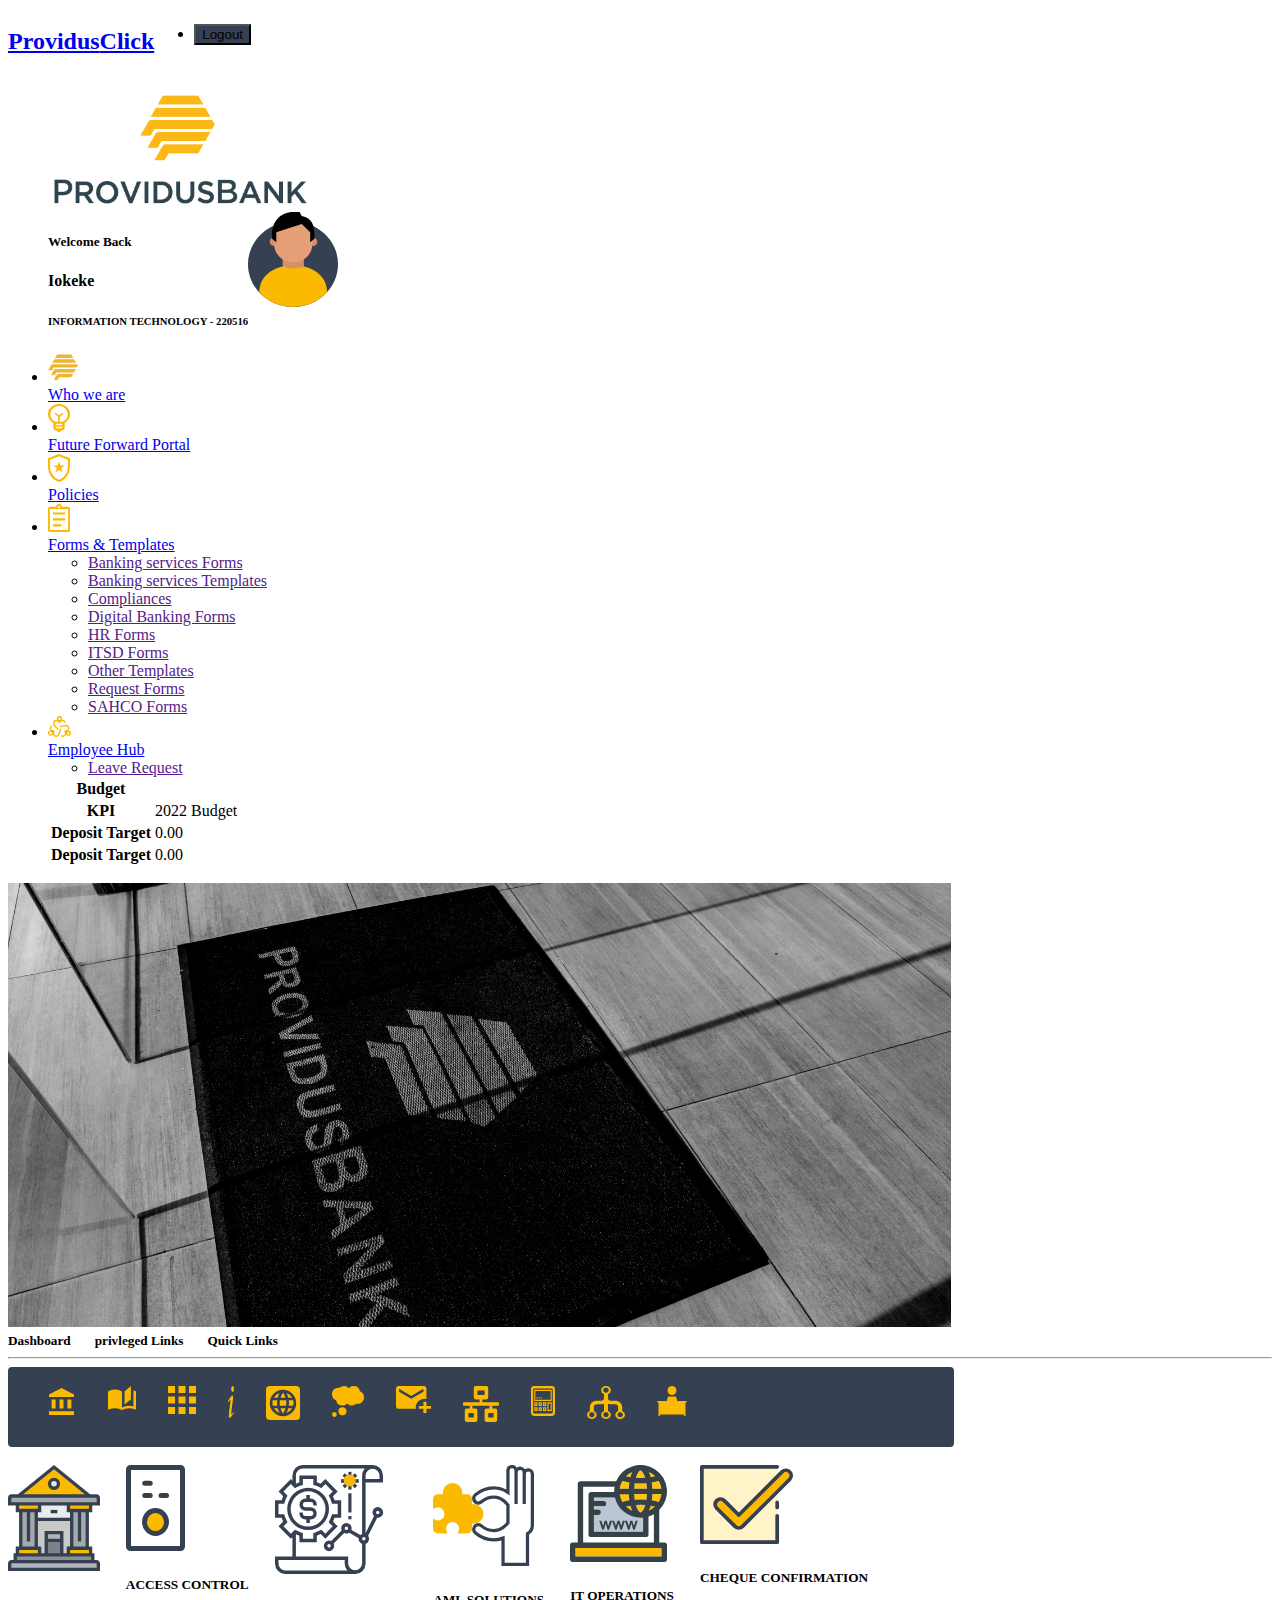
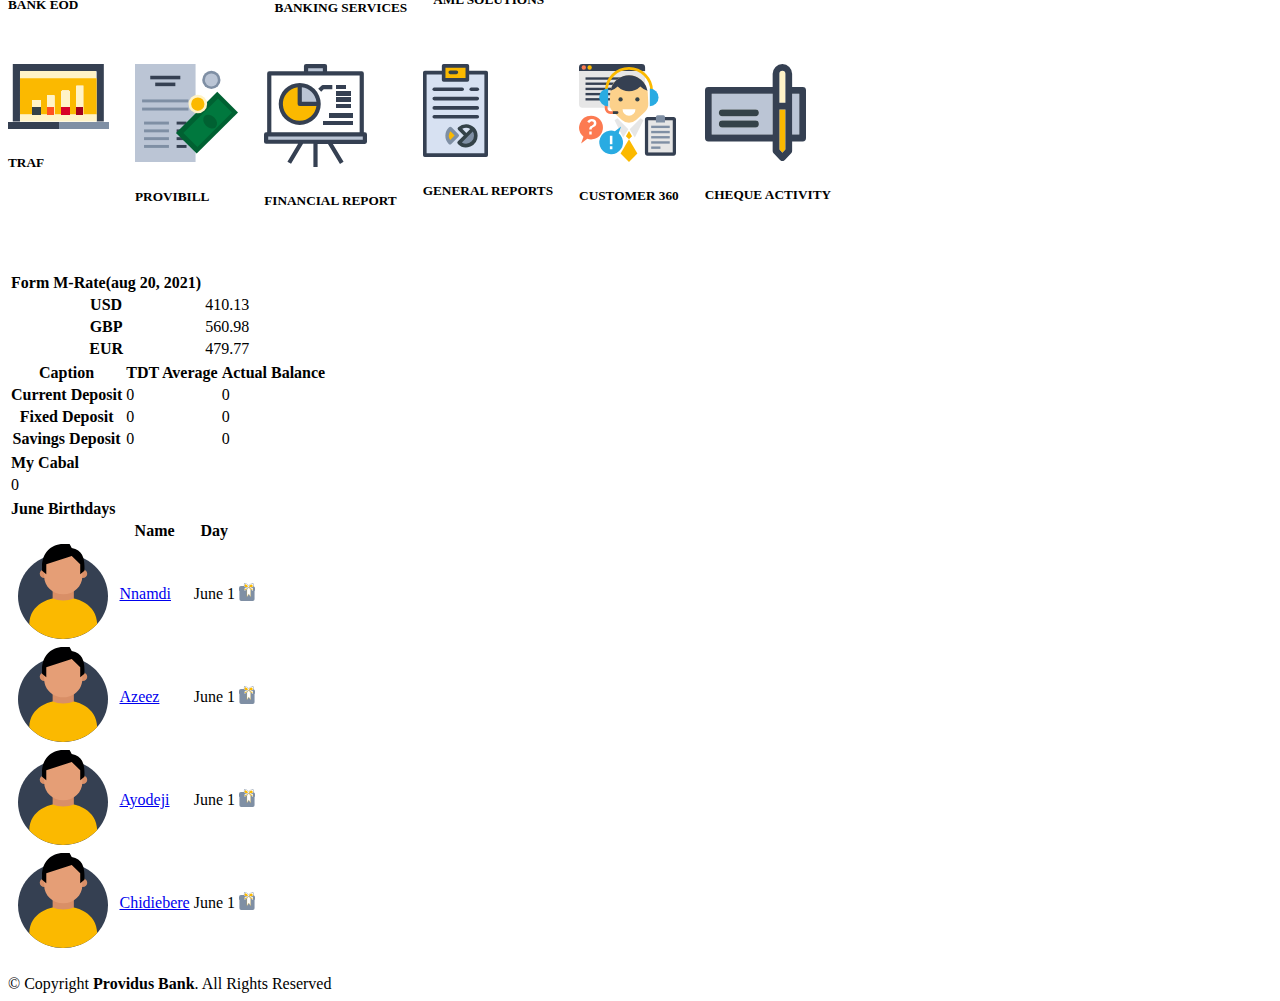
==== index.html @ ac7bd578 "Add files via upload" ====
<!DOCTYPE html>
<html lang="en">

<head>
  <meta charset="utf-8">
  <meta name="viewport" content="width=device-width, initial-scale=1.0" >

  <title>ProvidusClick Dashboard</title>
  <meta content="" name="description">
  <meta content="" name="keywords">

  <!-- Favicons -->
  <link href="svg/providusbank-squarelogo-1649393124401.png" rel="icon">
  <link href="svg/providusbank-squarelogo-1649393124401.png" rel="apple-touch-icon">

  <!-- Google Fonts -->
  <link href="https://fonts.gstatic.com" rel="preconnect">
  <link href="https://fonts.googleapis.com/css?family=Open+Sans:300,300i,400,400i,600,600i,700,700i|Nunito:300,300i,400,400i,600,600i,700,700i|Poppins:300,300i,400,400i,500,500i,600,600i,700,700i" rel="stylesheet">

  <!-- Vendor CSS Files -->
  <link href="assets/vendor/bootstrap/css/bootstrap.min.css" rel="stylesheet">
  <link href="assets/vendor/bootstrap-icons/bootstrap-icons.css" rel="stylesheet">
  <link href="assets/vendor/boxicons/css/boxicons.min.css" rel="stylesheet">
  <link href="assets/vendor/quill/quill.snow.css" rel="stylesheet">
  <link href="assets/vendor/quill/quill.bubble.css" rel="stylesheet">
  <link href="assets/vendor/remixicon/remixicon.css" rel="stylesheet">
  <link href="assets/vendor/simple-datatables/style.css" rel="stylesheet">

  <!-- Template Main CSS File -->
  <link href="assets/css/style.css" rel="stylesheet">

</head>

<body>

  <!-- ======= Header ======= -->
  <header id="header" class="header fixed-top d-flex align-items-center">

    <nav class="header-nav ms-auto fixed-top d-flex align-items-center justify-content-between" style="display: flex;">
      <a href="index.html" class="logo d-flex align-items-center">
        <!-- <img src="svg/providusbank-squarelogo-1649393124401.png" alt=""> -->
        <h2 class="d-none d-lg-block providus-title">Providus<span>Click</span></h2>
      </a>
      <!-- <i class="bi bi-list toggle-sidebar-btn"></i> -->
      <ul class="d-flex align-items-center">

        <li class="nav-item">

          <button type="button" class="btn btn-secondary" style="background: #354052; display: flex;">Logout</button>
        </li><!-- End Profile Nav -->

      </ul> 
    </nav><!-- End Logo -->

  </header><!-- End Header -->

  <!-- ======= Sidebar ======= -->
  <aside id="sidebar" class="sidebar">

    <ul class="sidebar-nav" id="sidebar-nav">
      <div href="index.html" class="logo" style="position: relative; z-index: 31;">
        <img src="components/bank_logo_terms.png" style="position: relative; height: 100%; width: inherit;" id="main-logo"></div>
      

      <section style="display: flex;">
        <div><h5>Welcome Back</h5>
        <h4>Iokeke</h4>
      <h6>INFORMATION TECHNOLOGY - 220516</h6></div>
        <div class="user"><img class="us" src="./components/user.svg" alt=""></div>
      </section>

      <li class="nav-item">
        <a class="nav-link " href="index.html" style="gap: 20px;">
          <div class=" icon-contain" id="active-icon"><img class="prov" src="./sideBarSvg/about.svg"/></div>
          <span>Who we are</span>
        </a>
      </li><!-- End of Who we are -->

      <li class="nav-item">
        <a class="nav-link collapsed" data-bs-target="#components-nav" data-bs-toggle="collapse" href="#" style="gap: 20px;">
            <div class="icon-contain" id="active-icon"><img class="future" src="./sideBarSvg/emoji_objects_FILL0_wght400_GRAD0_opsz48.svg"/></div>
            <span>Future Forward Portal</span>
            
          </a>
      </li><!-- End of FFP -->

      <li class="nav-item">
        <a class="nav-link collapsed" data-bs-target="#forms-nav" data-bs-toggle="collapse" href="#" style="gap: 20px;">
          <div class="icon-contain" id="active-icon"><img class="policies" src="./sideBarSvg/local_police_FILL0_wght400_GRAD0_opsz48.svg"/></div>
          <span>Policies</span>
          
        </a>
      </li><!-- End of Policies -->

      <li class="nav-item">
        <a style="gap: 20px;" class="nav-link collapsed" data-bs-target="#tables-nav" data-bs-toggle="collapse" href="#">
          <div class="icon-contain" id="active-icon"><img class="form" src="./sideBarSvg/assignment_FILL0_wght400_GRAD0_opsz48.svg"/></div>
          <span>Forms & Templates</span><i class="bi bi-chevron-down ms-auto"></i>
        </a>
        <ul id="tables-nav" class="nav-content collapse " data-bs-parent="#sidebar-nav">
          <li>
            <a href="">
              <i class="bi bi-circle"></i><span>Banking services Forms
                </span>
            </a>
          </li>
          <li>
            <a href="">
              <i class="bi bi-circle"></i><span>Banking services Templates
                </span>
            </a>
          </li>
          <li>
            <a href="">
              <i class="bi bi-circle"></i><span>Compliances
                </span>
            </a>
          </li>
          <li>
            <a href="">
              <i class="bi bi-circle"></i><span>Digital Banking Forms
                </span>
            </a>
          </li>
          <li>
            <a href="">
              <i class="bi bi-circle"></i><span>HR Forms
                </span>
            </a>
          </li>
          <li>
            <a href="">
              <i class="bi bi-circle"></i><span>ITSD Forms
                </span>
            </a>
          </li>
          <li>
            <a href="">
              <i class="bi bi-circle"></i><span>Other Templates
                </span>
            </a>
          </li>
          <li>
            <a href="">
              <i class="bi bi-circle"></i><span>Request Forms
                </span>
            </a>
          </li>
          <li>
            <a href="">
              <i class="bi bi-circle"></i><span>SAHCO Forms</span>
            </a>
          </li>
        </ul>
      </li><!-- End of Forms & Templates -->

      <li class="nav-item">
        <a class="nav-link collapsed" data-bs-target="#charts-nav" data-bs-toggle="collapse" href="#" style="gap: 20px;">
          <div class="icon-contain" id="active-icon"><img class="about" src="./sideBarSvg/diversity_2_FILL0_wght400_GRAD0_opsz48.svg"/></div>
          <span>Employee Hub</span><i class="bi bi-chevron-down ms-auto"></i>
        </a>
        <ul id="charts-nav" class="nav-content collapse " data-bs-parent="#sidebar-nav">
          <li>
            <a href="">
              <i class="bi bi-circle"></i><span>Leave Request</span>
            </a>
          </li>
        </ul>
      </li><!-- End of Employee HUB -->

      <table class="table table-borderless">
        <thead>
          <tr>
            <th >Budget</th>
            <th></th>
          </tr>
        </thead>
        <tbody>
          <tr>
            <th scope="row">KPI</th>
            <td>2022 Budget</td>
          </tr>
          <tr>
            <th scope="row">Deposit Target</th>
            <td>0.00</td>
          </tr>
          <tr>
            <th scope="row">Deposit Target</th>
            <td>0.00</td>
          </tr>
        </tbody>
      </table>
      <!-- End Budget Table -->
    </ul>
  </aside>
  <!-- End Sidebar-->

  <main id="main" class="main">

    <div class="pagetitle">
    </div><!-- End Page Title -->

    <section class="section dashboard"><div class="slideshow-container" style="width: inherit; height: inherit;">
      <img src="components/slide2.png" style="width: inherit; height: inherit;">
    </div>
    
    <!-- The dots/circles -->
    <div style="text-align:center">
      <span class="dot" onclick="currentSlide(1)"></span>
      <span class="dot" onclick="currentSlide(2)"></span>
      <span class="dot" onclick="currentSlide(3)"></span>
    </div>
    <div ><h5 style="display: inline; padding-right: 20px">Dashboard</h5>
      <h5 style="display: inline; padding-right: 20px">privleged Links</h5>
      <h5 style="display: inline; padding-right: 20px">Quick Links</h5>
      <hr/>
      <div style="font-size:24px; background: #354052; height: 80px; width: 946px; display: flex; border-radius: 4px; align-items: center;">
        <div style="display: flex; gap: 32px; margin-left: 38px;;">
        <div class="icon-contain" id="active-icons" data-hover="RyPam (Banks)"><img class="about" src="./quickLinksSvg/MDI - bank.svg" /></div>
        <div class="icon-contain" id="active-icons" data-hover="Providus BlueBook"><img class="book" src="./quickLinksSvg/Path - book-open-page-variant.svg" /></div>
        <div class="icon-contain" id="active-icons" data-hover="Providus InfoHub"><img class="hub" src="./quickLinksSvg/Icon ionic-md-apps.svg" title="Providus InfoHub" /></div>
        <div class="icon-contain" id="active-icons" data-hover="Internet Banking"><img class="information" src="./quickLinksSvg/Path - information-variant.svg" /></div>
        <div class="icon-contain" id="active-icons" data-hover="LeadInsight"><img class="web" src="./quickLinksSvg/Path - web-box.svg" /></div>
        <div class="icon-contain" id="active-icons" data-hover="RyPam (Banks)"><img class="cloud" src="./quickLinksSvg/Path - thought-bubble.svg" /></div>
        <div class="icon-contain" id="active-icons" data-hover="New Mail"><img class="mail" src="./quickLinksSvg/Path - email-plus.svg" /></div>
        <div class="icon-contain" id="active-icons" data-hover="WorkFlow Automation"><img class="pos" src="./quickLinksSvg/Icon awesome-network-wired.svg" /></div>
        <div class="icon-contain" id="active-icons" data-hover="POS Requisition"><img class="cal" src="./quickLinksSvg/Icon metro-calculator2.svg" /></div>
        <div class="icon-contain" id="active-icons" data-hover="ProvRecon"><img class="flow" src="./quickLinksSvg/Icon metro-flow-tree.svg" /></div>
        <div class="icon-contain" id="active-icons" data-hover="Providus Freshdesk" ><img class="desk" src="./quickLinksSvg/worker-desk-svgrepo-com.svg" /></div> </div></div>
    </div> <br>
    <section style="display: flex; gap: 26px; margin-bottom: 26px;">
      <div class="icon-container" id="active-icon"><img class="bank" src="./svg/bank-svgrepo-com.svg" /><h5>BANK EOD</h5></div>
      <div class="icon-container" id="active-icon"><img class="control" src="./svg/control-svgrepo-com.svg" /><h5 >ACCESS CONTROL</h5></div>
      <div class="icon-container" id="active-icon"><img class="services" src="./svg/Group 179.svg" /><h5 >BANKING SERVICES</h5></div>
      <div class="icon-container" id="active-icon"><img class="solution" src="./svg/solution-svgrepo-com.svg" /><h5>AML SOLUTIONS</h5></div>
      <div class="icon-container" id="active-icon"><img class="www" src="./svg/laptop-electronics-svgrepo-com.svg" /><h5>IT OPERATIONS</h5></div>
      <div class="icon-container" id="active-icon"><img class="cheq" src="./svg/check-svgrepo-com.svg" /><h5 >CHEQUE CONFIRMATION</h5></div>
    </section>
    <section style="display: flex; gap: 26px; margin-bottom: 40px;">
      <div class="icon-container" id="active-icon"><img class="traf" src="./svg/XMLID_449_.svg" /><h5>TRAF</h5></div>
      <div class="icon-container" id="active-icon"><img class="bill" src="./svg/bill-svgrepo-com.svg" /><h5>PROVIBILL</h5></div>
      <div class="icon-container" id="active-icon"><img class="report2" src="./svg/report-svgrepo-com-2.svg" /><h5 >FINANCIAL REPORT</h5></div>
      <div class="icon-container" id="active-icon"><img class="report" src="./svg/report-svgrepo-com.svg" /><h5 >GENERAL REPORTS</h5></div>
      <div class="icon-container" id="active-icon"><img class="customer" src="./svg/customer-service-svgrepo-com.svg" /><h5>CUSTOMER 360</h5></div>
      <div class="icon-container" id="active-icon"><img class="cheque" src="./svg/check-svgrepo-com-2.svg" /><h5 >CHEQUE ACTIVITY</h5></div>
    </section>
    <div class="container">    
    <div><section class="section dashboard">
          <div class="row">
            <div class="col-4" style="width: fit-content;">
              <div class="overflow-auto">
                <div class="card-body pb-0">
                  <table class="table table-borderless">
                    <thead>
                      <tr>
                        <th >Form M-Rate<span class="gold">(aug 20, 2021)</span></th>
                        <th ></th>
                      </tr>
                    </thead>
                    <tbody>
                      <tr>
                        <th scope="row">USD</th>
                        <td>410.13</td>
                      </tr>
                      <tr>
                        <th scope="row">GBP</th>
                        <td>560.98</td>
                      </tr>
                      <tr>
                        <th scope="row">EUR</th>
                        <td>479.77</td>
                      </tr>
                    </tbody>
                  </table>
                </div>
    
              </div>
            </div>
    
            <div class="col-6">
              <div class=" overflow-auto">
                <div class=" pb-0">
                  <table class="table table-borderless">
                    <thead>
                      <tr>
                        <th >Caption</th>
                        <th>TDT Average</th>
                        <th>Actual Balance</th>
                      </tr>
                    </thead>
                    <tbody>
                      <tr>
                        <th scope="row">Current Deposit</th>
                        <td>0</td>
                        <td>0</td>
                      </tr>
                      <tr>
                        <th scope="row">Fixed Deposit</th>
                        <td>0</td>
                        <td>0</td>
                      </tr>
                      <tr>
                        <th scope="row">Savings Deposit</th>
                        <td>0</td>
                        <td>0</td>
                      </tr>
                    </tbody>
                  </table>
                </div>
              </div>
            </div>
    
            <div class="col-2">
              <div class=" overflow-auto">
                <div class="card-body pb-0">
                  <table class="table table-borderless">
                    <thead>
                      <tr>
                        <th >My Cabal</th>
                        <th></th>
                      </tr>
                    </thead>
                    <tbody>
                      <tr>
                        <td>0</td>
                      </tr>
                    </tbody>
                  </table>
                </div>
              </div>
            </div>
    
                <!-- Birth day -->
                
                  <div class="NoPadding">
                  <div class="overflow-auto">
                    <div style="padding:0px 0px 20px 0px">
                      <table class="table table-borderless">
                        <thead>
                          <tr>
                            <th scope="col">June Birthdays</th>
                            <th scope="col"></th>
                            <th></th>
                            <th></th>
                          </tr>
                          <tr class="bg-gray">
                            <th></th>
                            <th scope="col">Name</th>
                            <th scope="col">Day</th>
                            <th></th>
                          </tr>
                        </thead>
                        <tbody class="bg-white">
                          <tr>
                            <th scope="row"><a href="#"><img class="person" src="components/user.svg" alt=""></a></th>
                            <td><a href="#" class="text-primary fw-bold">Nnamdi</a></td>
                            <td>June 1</td>
                            <td><a href="#"><div class="gift-contain" id="active-icon"><img class="gift" src="./sideBarSvg/gift.svg" />
                            </div></a></td>
                          </tr>
                          <tr>
                            <th scope="row"><a href="#"><img class="person" src="components/user.svg" alt=""></a></th>
                            <td><a href="#" class="text-primary fw-bold">Azeez</a></td>
                            <td>June 1</td>
                            <td><a href="#"><div class="gift-contain" id="active-icon"><img class="gift" src="./sideBarSvg/gift.svg" />
                            </div></a></td>
                          </tr>
                          <tr>
                            <th scope="row"><a href="#"><img class="person" src="components/user.svg" alt=""></a></th>
                            <td><a href="#" class="text-primary fw-bold">Ayodeji</a></td>
                            <td>June 1</td>
                            <td><a href="#"><div class="gift-contain" id="active-icon"><img class="gift" src="./sideBarSvg/gift.svg" />
                            </div></a></td>
                          </tr>
                          <tr>
                            <th scope="row"><a href="#"><img class="person" src="components/user.svg" alt=""></a></th>
                            <td><a href="#" class="text-primary fw-bold">Chidiebere</a></td>
                            <td>June 1</td>
                            <td><a href="#"><div class="gift-contain" id="active-icon"><img class="gift" src="./sideBarSvg/gift.svg" />
                            </div></a></td>
                          </tr>
                        </tbody>
                      </table>
                    </div>
                  </div>
                </div><!-- Birth day -->
              </div>
              </div>
            </div><!-- End Left side columns -->
            <!-- Right side columns -->
            <div class="col-lg-4">
          </div>
        </section>
      </div>
    </section>

  </main><!-- End #main -->

  <!-- ======= Footer ======= -->
  <footer id="footer" class="footer">
    <div class="copyright">
      &copy; Copyright <strong><span>Providus Bank</span></strong>. All Rights Reserved
    </div>
  </footer><!-- End Footer -->

  <a href="#" class="back-to-top d-flex align-items-center justify-content-center"><i class="bi bi-arrow-up-short"></i></a>

  <!-- Vendor JS Files -->
  <script src="assets/vendor/apexcharts/apexcharts.min.js"></script>
  <script src="assets/vendor/bootstrap/js/bootstrap.bundle.min.js"></script>
  <script src="assets/vendor/chart.js/chart.min.js"></script>
  <script src="assets/vendor/echarts/echarts.min.js"></script>
  <script src="assets/vendor/quill/quill.min.js"></script>
  <script src="assets/vendor/simple-datatables/simple-datatables.js"></script>
  <script src="assets/vendor/tinymce/tinymce.min.js"></script>
  <script src="assets/vendor/php-email-form/validate.js"></script>

  <!-- Template Main JS File -->
  <script src="assets/js/main.js"></script>

</body>

</html>
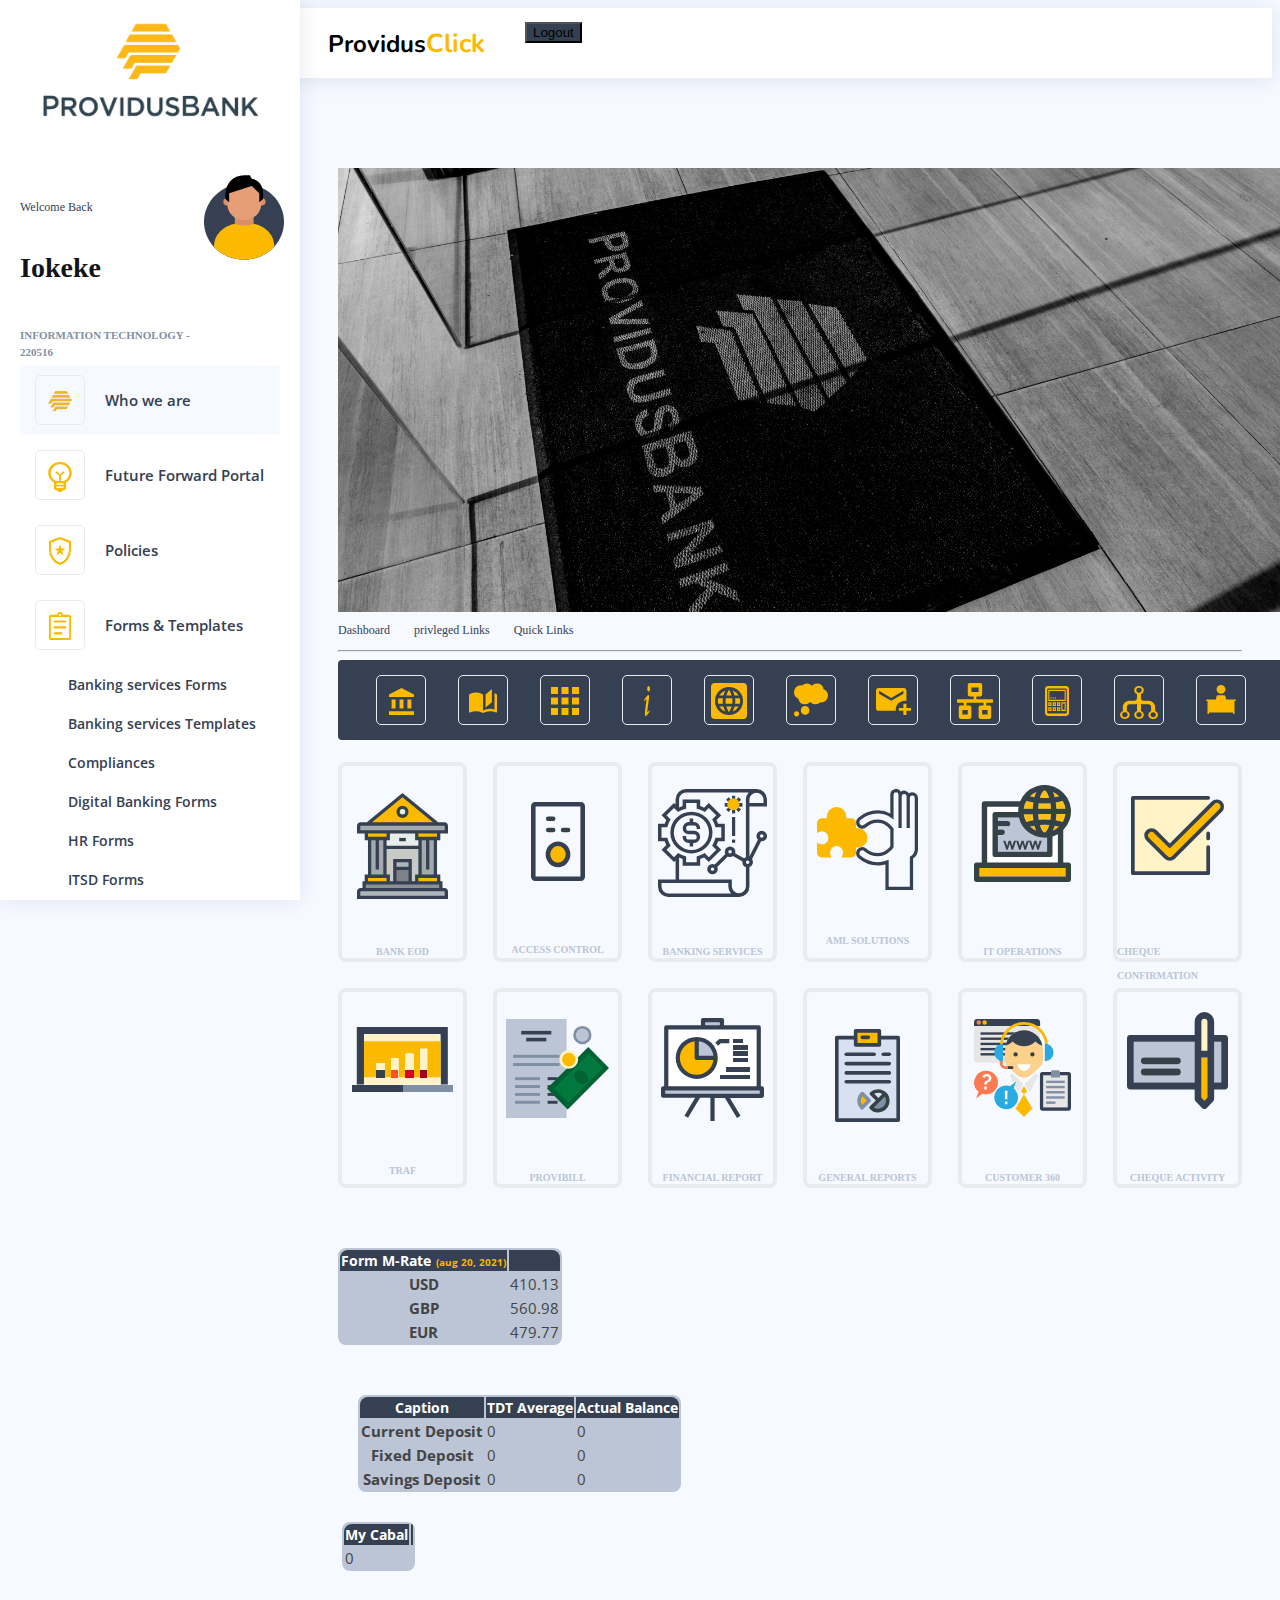
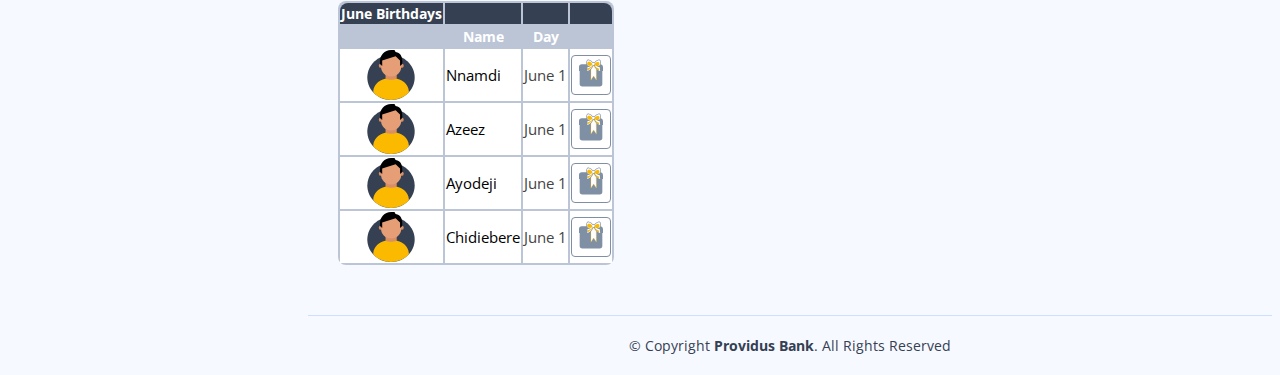
==== commit 565d42cc: "try" ====
--- a/index.html
+++ b/index.html
@@ -334,7 +334,7 @@
                 
                   <div class="NoPadding">
                   <div class="overflow-auto">
-                    <div style="padding:0px 0px 20px 0px">
+                    <div style="padding:0px 13vw 20px 0px">
                       <table class="table table-borderless">
                         <thead>
                           <tr>
--- a/assets/css/style.css
+++ b/assets/css/style.css
@@ -0,0 +1,1591 @@
+/**
+* Template Name: NiceAdmin - v2.2.2
+* Template URL: https://bootstrapmade.com/nice-admin-bootstrap-admin-html-template/
+* Author: BootstrapMade.com
+* License: https://bootstrapmade.com/license/
+*/
+
+/*--------------------------------------------------------------
+# General
+--------------------------------------------------------------*/
+
+* {
+  /* outline: 2px solid red !important;  */
+  box-sizing: border-box;
+}
+@media screen and (width: 1024px) {
+  .col-6 {
+    width: 56px;
+    padding: 20px 20px 10px 20px;
+    border: 2px solid red;
+  }
+}
+:root {
+  scroll-behavior: smooth;
+}
+
+body {
+  font-family: "Open Sans", sans-serif;
+  background: #f6f9ff;
+  color: #444444;
+  max-width: 100vw;
+  /* overflow: hidden; */
+  height: 208px;
+}
+
+a {
+  color: #000000;
+  text-decoration: none;
+}
+
+a:hover {
+  color: #000000;
+  text-decoration: none;
+}
+
+h1,
+h2,
+h3,
+h4,
+h5,
+h6 {
+  font-family: "Nunito", sans-serif;
+}
+
+/*--------------------------------------------------------------
+# Main
+--------------------------------------------------------------*/
+#main {
+  margin-top: 60px;
+  padding: 20px 30px;
+  transition: all 0.3s;
+}
+@media (max-width: 1199px) {
+  #main {
+    padding: 5px;
+  }
+}
+
+/*--------------------------------------------------------------
+# Page Title
+--------------------------------------------------------------*/
+.pagetitle {
+  margin-bottom: 10px;
+}
+.pagetitle h1 {
+  font-size: 24px;
+  margin-bottom: 0;
+  font-weight: 600;
+  color: #354052;
+}
+
+/*--------------------------------------------------------------
+# Back to top button
+--------------------------------------------------------------*/
+.back-to-top {
+  position: fixed;
+  visibility: hidden;
+  opacity: 0;
+  right: 15px;
+  bottom: 15px;
+  z-index: 99999;
+  background: #000000;
+  width: 40px;
+  height: 40px;
+  border-radius: 4px;
+  transition: all 0.4s;
+}
+.back-to-top i {
+  font-size: 24px;
+  color: #fff;
+  line-height: 0;
+}
+.back-to-top:hover {
+  background: #000000;
+  color: #fff;
+}
+.back-to-top.active {
+  visibility: visible;
+  opacity: 1;
+}
+
+/*--------------------------------------------------------------
+# Override some default Bootstrap stylings
+--------------------------------------------------------------*/
+/* Dropdown menus */
+.dropdown-menu {
+  border-radius: 4px;
+  padding: 10px 0;
+  -webkit-animation-name: dropdown-animate;
+  animation-name: dropdown-animate;
+  -webkit-animation-duration: 0.2s;
+  animation-duration: 0.2s;
+  -webkit-animation-fill-mode: both;
+  animation-fill-mode: both;
+  border: 0;
+  box-shadow: 0 5px 30px 0 rgba(82, 63, 105, 0.2);
+}
+.dropdown-menu .dropdown-header,
+.dropdown-menu .dropdown-footer {
+  text-align: center;
+  font-size: 15px;
+  padding: 10px 25px;
+}
+.dropdown-menu .dropdown-footer a {
+  color: #444444;
+  text-decoration: underline;
+}
+.dropdown-menu .dropdown-footer a:hover {
+  text-decoration: none;
+}
+.dropdown-menu .dropdown-divider {
+  color: #a5c5fe;
+  margin: 0;
+}
+.dropdown-menu .dropdown-item {
+  font-size: 14px;
+  padding: 10px 15px;
+  transition: 0.3s;
+}
+.dropdown-menu .dropdown-item i {
+  margin-right: 10px;
+  font-size: 18px;
+  line-height: 0;
+}
+.dropdown-menu .dropdown-item:hover {
+  background-color: #f6f9ff;
+}
+
+@media (min-width: 768px) {
+  .dropdown-menu-arrow::before {
+    content: "";
+    width: 13px;
+    height: 13px;
+    background: #fff;
+    position: absolute;
+    top: -7px;
+    right: 20px;
+    transform: rotate(45deg);
+    border-top: 1px solid #eaedf1;
+    border-left: 1px solid #eaedf1;
+  }
+}
+@-webkit-keyframes dropdown-animate {
+  0% {
+    opacity: 0;
+  }
+  100% {
+    opacity: 1;
+  }
+  0% {
+    opacity: 0;
+  }
+}
+@keyframes dropdown-animate {
+  0% {
+    opacity: 0;
+  }
+  100% {
+    opacity: 1;
+  }
+  0% {
+    opacity: 0;
+  }
+}
+/* Light Backgrounds */
+.bg-primary-light {
+  background-color: #cfe2ff;
+  border-color: #cfe2ff;
+}
+
+.bg-secondary-light {
+  background-color: #e2e3e5;
+  border-color: #e2e3e5;
+}
+
+.bg-success-light {
+  background-color: #d1e7dd;
+  border-color: #d1e7dd;
+}
+
+.bg-danger-light {
+  background-color: #f8d7da;
+  border-color: #f8d7da;
+}
+
+.bg-warning-light {
+  background-color: #fff3cd;
+  border-color: #fff3cd;
+}
+
+.bg-info-light {
+  background-color: #cff4fc;
+  border-color: #cff4fc;
+}
+
+.bg-dark-light {
+  background-color: #d3d3d4;
+  border-color: #d3d3d4;
+}
+
+/* Card */
+.card {
+  margin-bottom: 30px;
+  border: none;
+  border-radius: 5px;
+  box-shadow: 0px 0 30px rgba(1, 41, 112, 0.1);
+}
+
+.card-header,
+.card-footer {
+  border-color: #ebeef4;
+  background-color: #fff;
+  color: #798eb3;
+  padding: 15px;
+}
+
+.card-title {
+  padding: 20px 0 15px 0;
+  font-size: 18px;
+  font-weight: 500;
+  color: #354052;
+  font-family: "Poppins", sans-serif;
+}
+.card-title span {
+  color: #899bbd;
+  font-size: 14px;
+  font-weight: 400;
+}
+.card-body {
+  padding: 0 20px 20px 20px;
+}
+
+.card-img-overlay {
+  background-color: rgba(255, 255, 255, 0.6);
+}
+
+/* Alerts */
+.alert-heading {
+  font-weight: 500;
+  font-family: "Poppins", sans-serif;
+  font-size: 20px;
+}
+
+/* Close Button */
+.btn-close {
+  background-size: 25%;
+}
+.btn-close:focus {
+  outline: 0;
+  box-shadow: none;
+}
+
+/* Accordion */
+.accordion-item {
+  border: 1px solid #ebeef4;
+}
+
+.accordion-button:focus {
+  outline: 0;
+  box-shadow: none;
+}
+.accordion-button:not(.collapsed) {
+  color: #354052;
+  background-color: #f6f9ff;
+}
+
+.accordion-flush .accordion-button {
+  padding: 15px 0;
+  background: none;
+  border: 0;
+}
+.accordion-flush .accordion-button:not(.collapsed) {
+  box-shadow: none;
+  color: #354052;
+}
+.accordion-flush .accordion-body {
+  padding: 0 0 15px 0;
+  color: #3e4f6f;
+  font-size: 15px;
+}
+
+/* Breadcrumbs */
+.breadcrumb {
+  font-size: 14px;
+  font-family: "Nunito", sans-serif;
+  color: #899bbd;
+  font-weight: 600;
+}
+.breadcrumb a {
+  color: #899bbd;
+  transition: 0.3s;
+}
+.breadcrumb a:hover {
+  color: #51678f;
+}
+.breadcrumb .breadcrumb-item::before {
+  color: #899bbd;
+}
+.breadcrumb .active {
+  color: #51678f;
+  font-weight: 600;
+}
+
+/* Bordered Tabs */
+.nav-tabs-bordered {
+  border-bottom: 2px solid #ebeef4;
+}
+.nav-tabs-bordered .nav-link {
+  margin-bottom: -2px;
+  border: none;
+  color: #2c384e;
+}
+.nav-tabs-bordered .nav-link:hover,
+.nav-tabs-bordered .nav-link:focus {
+  color: #000000;
+}
+.nav-tabs-bordered .nav-link.active {
+  background-color: #fff;
+  color: #000000;
+  border-bottom: 2px solid #000000;
+}
+
+/*--------------------------------------------------------------
+# Header
+--------------------------------------------------------------*/
+.logo {
+  margin-bottom: 50px;
+  text-align: center;
+}
+@media (min-width: 1200px) {
+  .logo {
+    /* width: 280px; */
+  }
+}
+.logo img {
+  max-height: 100px;
+}
+.logo span {
+  font-size: 26px;
+  font-weight: 700;
+  color: #fbb900;
+  font-family: "Nunito", sans-serif;
+}
+
+.header {
+  transition: all 0.5s;
+  z-index: 997;
+  height: 70px;
+  box-shadow: 0px 2px 20px rgba(1, 41, 112, 0.1);
+  background-color: #fff;
+  padding-left: 300px;
+  left: 300px;
+  /* border: 10px solid red; */
+  display: flex;
+  align-items: center;
+
+  /* Toggle Sidebar Button */
+  /* Search Bar */
+}
+.header .toggle-sidebar-btn {
+  font-size: 32px;
+  padding-left: 0px;
+  cursor: pointer;
+  color: #012970;
+}
+.header .search-bar {
+  min-width: 360px;
+  padding: 0 20px;
+}
+@media (max-width: 1199px) {
+  .header .search-bar {
+    position: fixed;
+    top: 50px;
+    left: 0;
+    right: 0;
+    padding: 20px;
+    box-shadow: 0px 0px 15px 0px rgba(1, 41, 112, 0.1);
+    background: white;
+    z-index: 9999;
+    transition: 0.3s;
+    visibility: hidden;
+    opacity: 0;
+  }
+  .header .search-bar-show {
+    top: 60px;
+    visibility: visible;
+    opacity: 1;
+  }
+}
+.header .search-form {
+  width: 100%;
+}
+.header .search-form input {
+  border: 0;
+  font-size: 14px;
+  color: #354052;
+  border: 1px solid rgba(1, 41, 112, 0.2);
+  padding: 7px 38px 7px 8px;
+  border-radius: 3px;
+  transition: 0.3s;
+  width: 100%;
+}
+.header .search-form input:focus,
+.header .search-form input:hover {
+  outline: none;
+  box-shadow: 0 0 10px 0 rgba(1, 41, 112, 0.15);
+  border: 1px solid rgba(1, 41, 112, 0.3);
+}
+.header .search-form button {
+  border: 0;
+  padding: 0;
+  margin-left: -30px;
+  background: none;
+}
+.header .search-form button i {
+  color: #354052;
+}
+
+/*--------------------------------------------------------------
+# Header Nav
+--------------------------------------------------------------*/
+.header-nav {
+  padding-block: 10px;
+  padding-inline: 20px;
+}
+
+.header-nav .logo {
+  margin-bottom: 0px;
+}
+.header-nav ul {
+  list-style: none;
+  /* border: 2px solid red; */
+}
+/* .header-nav > ul {
+  margin: 0;
+  padding: 0;
+} */
+.header-nav .nav-icon {
+  font-size: 20px;
+  color: #354052;
+}
+.header-nav .nav-profile {
+  color: #354052;
+}
+.header-nav .nav-profile img {
+  max-height: 36px;
+}
+.header-nav .nav-profile span {
+  font-size: 14px;
+  font-weight: 600;
+}
+.header-nav .badge-number {
+  position: absolute;
+  inset: 4px 6px auto auto;
+  font-weight: normal;
+  font-size: 11px;
+  padding: 3px 6px;
+}
+.header-nav .notifications .notification-item {
+  display: flex;
+  align-items: center;
+  padding: 15px 10px;
+  transition: 0.3s;
+}
+.header-nav .notifications .notification-item i {
+  margin: 0 20px 0 10px;
+  font-size: 24px;
+}
+.header-nav .notifications .notification-item h4 {
+  font-size: 16px;
+  font-weight: 600;
+  margin-bottom: 5px;
+}
+.header-nav .notifications .notification-item p {
+  font-size: 13px;
+  margin-bottom: 3px;
+  color: #919191;
+}
+.header-nav .notifications .notification-item:hover {
+  background-color: #f6f9ff;
+}
+.header-nav .messages .message-item {
+  padding: 15px 10px;
+  transition: 0.3s;
+}
+.header-nav .messages .message-item a {
+  display: flex;
+}
+.header-nav .messages .message-item img {
+  margin: 0 20px 0 10px;
+  max-height: 40px;
+}
+.header-nav .messages .message-item h4 {
+  font-size: 16px;
+  font-weight: 600;
+  margin-bottom: 5px;
+  color: #444444;
+}
+.header-nav .messages .message-item p {
+  font-size: 13px;
+  margin-bottom: 3px;
+  color: #919191;
+}
+.header-nav .messages .message-item:hover {
+  background-color: #f6f9ff;
+}
+.header-nav .profile {
+  min-width: 240px;
+  padding-bottom: 0;
+}
+.header-nav .profile .dropdown-header h6 {
+  font-size: 18px;
+  margin-bottom: 0;
+  font-weight: 600;
+  color: #444444;
+}
+.header-nav .profile .dropdown-header span {
+  font-size: 14px;
+}
+.header-nav .profile .dropdown-item {
+  font-size: 14px;
+  padding: 10px 15px;
+  transition: 0.3s;
+}
+.header-nav .profile .dropdown-item i {
+  margin-right: 10px;
+  font-size: 18px;
+  line-height: 0;
+}
+.header-nav .profile .dropdown-item:hover {
+  background-color: #f6f9ff;
+}
+
+/*--------------------------------------------------------------
+# Sidebar
+--------------------------------------------------------------*/
+.sidebar {
+  position: fixed;
+  top: 0px;
+  left: 0;
+  bottom: 0;
+  width: 300px;
+  z-index: 996;
+  transition: all 0.3s;
+  padding: 20px;
+  overflow-y: auto;
+  scrollbar-width: thin;
+  scrollbar-color: #aab7cf transparent;
+  box-shadow: 0px 0px 20px rgba(1, 41, 112, 0.1);
+  background-color: #fff;
+  overflow-x: hidden;
+}
+@media (max-width: 1199px) {
+  .sidebar {
+    left: -300px;
+  }
+}
+.sidebar::-webkit-scrollbar {
+  width: 5px;
+  height: 8px;
+  background-color: #fff;
+}
+.sidebar::-webkit-scrollbar-thumb {
+  background-color: #aab7cf;
+}
+
+@media (min-width: 1200px) {
+  #main,
+  #footer {
+    margin-left: 300px;
+  }
+}
+@media (max-width: 1199px) {
+  .toggle-sidebar .sidebar {
+    left: 0;
+  }
+}
+@media (min-width: 1200px) {
+  .toggle-sidebar #main,
+  .toggle-sidebar #footer {
+    margin-left: 0;
+  }
+  .toggle-sidebar .sidebar {
+    left: -300px;
+  }
+}
+
+.sidebar-nav {
+  padding: 0;
+  margin: 0;
+  list-style: none;
+}
+.sidebar-nav li {
+  padding: 0;
+  margin: 0;
+  list-style: none;
+}
+.sidebar-nav .nav-item {
+  margin-bottom: 5px;
+}
+.sidebar-nav .nav-heading {
+  font-size: 11px;
+  text-transform: uppercase;
+  color: #899bbd;
+  font-weight: 600;
+  margin: 10px 0 5px 15px;
+}
+.sidebar-nav .nav-link {
+  display: flex;
+  align-items: center;
+  font-size: 15px;
+  font-weight: 600;
+  color: #354052;
+  transition: 0.3;
+  background: #f6f9ff;
+  padding: 10px 15px;
+  border-radius: 4px;
+}
+.sidebar-nav .nav-link i {
+  font-size: 16px;
+  margin-right: 10px;
+  color: #354052;
+}
+.sidebar-nav .nav-link.collapsed {
+  color: #354052;
+  background: #fff;
+}
+.sidebar-nav .nav-link.collapsed i {
+  color: #899bbd;
+}
+.sidebar-nav .nav-link:hover {
+  color: #354052;
+  background: #f6f9ff;
+}
+.sidebar-nav .nav-link:hover i {
+  color: #354052;
+}
+.sidebar-nav .nav-link .bi-chevron-down {
+  margin-right: 0;
+  transition: transform 0.2s ease-in-out;
+}
+.sidebar-nav .nav-link:not(.collapsed) .bi-chevron-down {
+  transform: rotate(180deg);
+}
+.sidebar-nav .nav-content {
+  padding: 5px 0 0 0;
+  margin: 0;
+  list-style: none;
+}
+.sidebar-nav .nav-content a {
+  display: flex;
+  align-items: center;
+  font-size: 14px;
+  font-weight: 600;
+  color: #354052;
+  transition: 0.3;
+  padding: 10px 0 10px 40px;
+  transition: 0.3s;
+}
+.sidebar-nav .nav-content a i {
+  font-size: 6px;
+  margin-right: 8px;
+  line-height: 0;
+  border-radius: 50%;
+}
+.sidebar-nav .nav-content a:hover,
+.sidebar-nav .nav-content a.active {
+  color: #354052;
+}
+.sidebar-nav .nav-content a.active i {
+  background-color: #354052;
+}
+
+/*--------------------------------------------------------------
+# Dashboard
+--------------------------------------------------------------*/
+/* Filter dropdown */
+.dashboard .filter {
+  position: absolute;
+  right: 0px;
+  top: 15px;
+}
+.dashboard .filter .icon {
+  color: #aab7cf;
+  padding-right: 20px;
+  padding-bottom: 5px;
+  transition: 0.3s;
+  font-size: 16px;
+}
+.dashboard .filter .icon:hover,
+.dashboard .filter .icon:focus {
+  color: #354052;
+}
+.dashboard .filter .dropdown-header {
+  padding: 8px 15px;
+}
+.dashboard .filter .dropdown-header h6 {
+  text-transform: uppercase;
+  font-size: 14px;
+  font-weight: 600;
+  letter-spacing: 1px;
+  color: #aab7cf;
+  margin-bottom: 0;
+  padding: 0;
+}
+.dashboard .filter .dropdown-item {
+  padding: 8px 15px;
+}
+
+/* Info Cards */
+.dashboard .info-card {
+  padding-bottom: 10px;
+}
+.dashboard .info-card h6 {
+  font-size: 28px;
+  color: #354052;
+  font-weight: 700;
+  margin: 0;
+  padding: 0;
+}
+.dashboard .card-icon {
+  font-size: 32px;
+  line-height: 0;
+  width: 64px;
+  height: 64px;
+  flex-shrink: 0;
+  flex-grow: 0;
+}
+.dashboard .sales-card .card-icon {
+  color: #354052;
+  background: #f6f6fe;
+}
+.dashboard .revenue-card .card-icon {
+  color: #2eca6a;
+  background: #e0f8e9;
+}
+.dashboard .customers-card .card-icon {
+  color: #ff771d;
+  background: #ffecdf;
+}
+
+/* Activity */
+.dashboard .activity {
+  font-size: 14px;
+}
+.dashboard .activity .activity-item .activite-label {
+  color: #888;
+  position: relative;
+  flex-shrink: 0;
+  flex-grow: 0;
+  min-width: 64px;
+}
+.dashboard .activity .activity-item .activite-label::before {
+  content: "";
+  position: absolute;
+  right: -11px;
+  width: 4px;
+  top: 0;
+  bottom: 0;
+  background-color: #eceefe;
+}
+.dashboard .activity .activity-item .activity-badge {
+  margin-top: 3px;
+  z-index: 1;
+  font-size: 11px;
+  line-height: 0;
+  border-radius: 50%;
+  flex-shrink: 0;
+  border: 3px solid #fff;
+  flex-grow: 0;
+}
+.dashboard .activity .activity-item .activity-content {
+  padding-left: 10px;
+  padding-bottom: 20px;
+}
+.dashboard .activity .activity-item:first-child .activite-label::before {
+  top: 5px;
+}
+.dashboard .activity .activity-item:last-child .activity-content {
+  padding-bottom: 0;
+}
+
+/* News & Updates */
+.dashboard .news .post-item + .post-item {
+  margin-top: 15px;
+}
+.dashboard .news img {
+  width: 80px;
+  float: left;
+  border-radius: 5px;
+}
+.dashboard .news h4 {
+  font-size: 15px;
+  margin-left: 95px;
+  font-weight: bold;
+  margin-bottom: 5px;
+}
+.dashboard .news h4 a {
+  color: #354052;
+  transition: 0.3s;
+}
+.dashboard .news h4 a:hover {
+  color: #354052;
+}
+.dashboard .news p {
+  font-size: 14px;
+  color: #777777;
+  margin-left: 95px;
+}
+
+/* Recent Sales */
+.dashboard .recent-sales {
+  font-size: 14px;
+}
+.dashboard .recent-sales .table thead {
+  background: #f6f6fe;
+}
+.dashboard .recent-sales .table thead th {
+  border: 0;
+}
+.dashboard .recent-sales .dataTable-top {
+  padding: 0 0 10px 0;
+}
+.dashboard .recent-sales .dataTable-bottom {
+  padding: 10px 0 0 0;
+}
+
+/* Top Selling */
+.dashboard .top-selling {
+  font-size: 14px;
+}
+.dashboard .top-selling .table thead {
+  background: #f6f6fe;
+}
+.dashboard .top-selling .table thead th {
+  border: 10px;
+}
+.dashboard .top-selling .table tbody td {
+  vertical-align: middle;
+}
+.dashboard .top-selling img {
+  border-radius: 5px;
+  max-width: 60px;
+}
+
+/*--------------------------------------------------------------
+# Icons list page
+--------------------------------------------------------------*/
+.iconslist {
+  display: grid;
+  max-width: 100%;
+  grid-template-columns: repeat(auto-fit, minmax(180px, 1fr));
+  gap: 1.25rem;
+  padding-top: 15px;
+}
+.iconslist .icon {
+  background-color: #fff;
+  border-radius: 0.25rem;
+  text-align: center;
+  color: #354052;
+  padding: 15px 0;
+}
+.iconslist i {
+  margin: 0.25rem;
+  font-size: 2.5rem;
+}
+.iconslist .label {
+  font-family: var(--bs-font-monospace);
+  display: inline-block;
+  width: 100%;
+  overflow: hidden;
+  padding: 0.25rem;
+  font-size: 12px;
+  text-overflow: ellipsis;
+  white-space: nowrap;
+  color: #666;
+}
+
+/*--------------------------------------------------------------
+# Profie Page
+--------------------------------------------------------------*/
+.profile .profile-card img {
+  max-width: 120px;
+}
+.profile .profile-card h2 {
+  font-size: 24px;
+  font-weight: 700;
+  color: #2c384e;
+  margin: 10px 0 0 0;
+}
+.profile .profile-card h3 {
+  font-size: 18px;
+}
+.profile .profile-card .social-links a {
+  font-size: 20px;
+  display: inline-block;
+  color: rgba(1, 41, 112, 0.5);
+  line-height: 0;
+  margin-right: 10px;
+  transition: 0.3s;
+}
+.profile .profile-card .social-links a:hover {
+  color: #354052;
+}
+.profile .profile-overview .row {
+  margin-bottom: 20px;
+  font-size: 15px;
+}
+.profile .profile-overview .card-title {
+  color: #354052;
+}
+.profile .profile-overview .label {
+  font-weight: 600;
+  color: rgba(1, 41, 112, 0.6);
+}
+.profile .profile-edit label {
+  font-weight: 600;
+  color: rgba(1, 41, 112, 0.6);
+}
+.profile .profile-edit img {
+  max-width: 120px;
+}
+
+/*--------------------------------------------------------------
+# F.A.Q Page
+--------------------------------------------------------------*/
+.faq .basic h6 {
+  font-size: 18px;
+  font-weight: 600;
+  color: #354052;
+}
+.faq .basic p {
+  color: #6980aa;
+}
+
+/*--------------------------------------------------------------
+# Contact
+--------------------------------------------------------------*/
+.contact .info-box {
+  padding: 28px 30px;
+}
+.contact .info-box i {
+  font-size: 38px;
+  line-height: 0;
+  color: #354052;
+}
+.contact .info-box h3 {
+  font-size: 20px;
+  color: #354052;
+  font-weight: 700;
+  margin: 20px 0 10px 0;
+}
+.contact .info-box p {
+  padding: 0;
+  line-height: 24px;
+  font-size: 14px;
+  margin-bottom: 0;
+}
+.contact .php-email-form .error-message {
+  display: none;
+  color: #fff;
+  background: #ed3c0d;
+  text-align: left;
+  padding: 15px;
+  margin-bottom: 24px;
+  font-weight: 600;
+}
+.contact .php-email-form .sent-message {
+  display: none;
+  color: #fff;
+  background: #18d26e;
+  text-align: center;
+  padding: 15px;
+  margin-bottom: 24px;
+  font-weight: 600;
+}
+.contact .php-email-form .loading {
+  display: none;
+  background: #fff;
+  text-align: center;
+  padding: 15px;
+  margin-bottom: 24px;
+}
+.contact .php-email-form .loading:before {
+  content: "";
+  display: inline-block;
+  border-radius: 50%;
+  width: 24px;
+  height: 24px;
+  margin: 0 10px -6px 0;
+  border: 3px solid #18d26e;
+  border-top-color: #eee;
+  -webkit-animation: animate-loading 1s linear infinite;
+  animation: animate-loading 1s linear infinite;
+}
+.contact .php-email-form input,
+.contact .php-email-form textarea {
+  border-radius: 0;
+  box-shadow: none;
+  font-size: 14px;
+  border-radius: 0;
+}
+.contact .php-email-form input:focus,
+.contact .php-email-form textarea:focus {
+  border-color: #354052;
+}
+.contact .php-email-form input {
+  padding: 10px 15px;
+}
+.contact .php-email-form textarea {
+  padding: 12px 15px;
+}
+.contact .php-email-form button[type="submit"] {
+  background: #354052;
+  border: 0;
+  padding: 10px 30px;
+  color: #fff;
+  transition: 0.4s;
+  border-radius: 4px;
+}
+.contact .php-email-form button[type="submit"]:hover {
+  background: #5969f3;
+}
+@-webkit-keyframes animate-loading {
+  0% {
+    transform: rotate(0deg);
+  }
+  100% {
+    transform: rotate(360deg);
+  }
+}
+@keyframes animate-loading {
+  0% {
+    transform: rotate(0deg);
+  }
+  100% {
+    transform: rotate(360deg);
+  }
+}
+
+/*--------------------------------------------------------------
+# Error 404
+--------------------------------------------------------------*/
+.error-404 {
+  padding: 30px;
+}
+.error-404 h1 {
+  font-size: 180px;
+  font-weight: 700;
+  color: #354052;
+  margin-bottom: 0;
+  line-height: 150px;
+}
+.error-404 h2 {
+  font-size: 24px;
+  font-weight: 700;
+  color: #354052;
+  margin-bottom: 30px;
+}
+.error-404 .btn {
+  background: #51678f;
+  color: #fff;
+  padding: 8px 30px;
+}
+.error-404 .btn:hover {
+  background: #3e4f6f;
+}
+@media (min-width: 992px) {
+  .error-404 img {
+    max-width: 50%;
+  }
+}
+
+/*--------------------------------------------------------------
+# Footer
+--------------------------------------------------------------*/
+.footer {
+  padding: 20px 0;
+  font-size: 14px;
+  transition: all 0.3s;
+  border-top: 1px solid #cddfff;
+}
+.footer .copyright {
+  text-align: center;
+  color: #354052;
+}
+.footer .credits {
+  padding-top: 5px;
+  text-align: center;
+  font-size: 13px;
+  color: #354052;
+}
+
+/* new css */ /* new css */ /* new css */ /* new css */ /* new css */ /* new css */
+/* new css */ /* new css */ /* new css */ /* new css */ /* new css */ /* new css */
+
+.icon-container {
+  position: relative;
+  display: flex;
+  flex-direction: column;
+  align-items: center;
+  height: 200px;
+  width: 136px;
+  border: 4px #e9ebef solid;
+  border-radius: 8px;
+  box-sizing: border-box;
+  transition: 0.5s;
+  /* background-color: red; */
+}
+.icon-container h5 {
+  font-size: 10px;
+  font-weight: 900;
+  color: #bbc5d5;
+}
+.icon-container .bank {
+  position: relative;
+  height: 105.63px;
+  width: 91.87px;
+  margin-top: 27.37px;
+  margin-bottom: 24.83px;
+}
+.icon-container .control {
+  position: relative;
+  height: 81px;
+  width: 54px;
+  margin-top: 36px;
+  margin-bottom: 40.51px;
+}
+.icon-container .services {
+  position: relative;
+  height: 108.46px;
+  width: 108.46px;
+  margin-top: 22.6px;
+  margin-bottom: 26.45px;
+}
+.icon-container .solution {
+  position: relative;
+  height: 100.83px;
+  width: 100.83px;
+  margin-top: 22.82px;
+  margin-bottom: 22.86px;
+}
+.icon-container .www {
+  position: relative;
+  height: 97px;
+  width: 97px;
+  margin-top: 18.6px;
+  margin-bottom: 41.9px;
+}
+.icon-container .cheq {
+  position: relative;
+  height: 78.68px;
+  width: 92.56px;
+  margin-top: 30.32px;
+  margin-bottom: 48.51px;
+}
+.icon-container .traf {
+  position: relative;
+  height: 65px;
+  width: 101px;
+  margin-top: 35px;
+  margin-bottom: 50px;
+}
+.icon-container .bill {
+  position: relative;
+  height: 98.58px;
+  width: 103.14px;
+  margin-top: 27.2px;
+  margin-bottom: 31.7px;
+}
+.icon-container .report2 {
+  position: relative;
+  height: 103px;
+  width: 103px;
+  margin-top: 26px;
+  margin-bottom: 28.5px;
+}
+.icon-container .report {
+  position: relative;
+  height: 92.79px;
+  width: 65.2px;
+  margin-top: 37.3px;
+  margin-bottom: 27.5px;
+}
+.icon-container .customer {
+  position: relative;
+  height: 98.06px;
+  width: 97px;
+  margin-top: 27.2px;
+  margin-bottom: 32.2px;
+}
+.icon-container .cheque {
+  position: relative;
+  height: 96.65px;
+  width: 101.67px;
+  margin-top: 20.4px;
+  margin-bottom: 40.4px;
+}
+/* hover effect */
+#active-icon:hover {
+  background-color: #fff3c7;
+}
+#active-icons:hover {
+  background-color: #fff3c7;
+}
+/* end hover effect */
+.icon-contain {
+  position: relative;
+  display: flex;
+  flex-direction: column;
+  align-items: center;
+  height: 50px;
+  width: 50px;
+  border: 1px #e9ebef solid;
+  border-radius: 5px;
+  box-sizing: border-box;
+  transition: 0.5s;
+}
+.icon .about {
+  position: relative;
+  height: 30px;
+  width: 30px;
+  margin-top: 9px;
+  margin-bottom: 9px;
+}
+.icon .future {
+  position: relative;
+  height: 28px;
+  width: 22px;
+  margin-top: 11px;
+  margin-bottom: 9px;
+}
+.icon .policies {
+  position: relative;
+  height: 28px;
+  width: 22px;
+  margin-top: 11px;
+  margin-bottom: 9px;
+}
+.icon .form {
+  position: relative;
+  height: 28px;
+  width: 22px;
+  margin-top: 10px;
+  margin-bottom: 10px;
+}
+.icon .hub {
+  position: relative;
+  height: 21px;
+  width: 23px;
+  margin-top: 13px;
+  margin-bottom: 14px;
+}
+.icon-contain .prov {
+  position: relative;
+  height: 24px;
+  width: 28px;
+  margin-top: 13px;
+  margin-bottom: 13px;
+}
+.icon-contain .future {
+  position: relative;
+  height: 30px;
+  width: 24px;
+  margin-top: 10.4px;
+  margin-bottom: 9.6px;
+}
+.icon-contain .policies {
+  position: relative;
+  height: 30px;
+  width: 22px;
+  margin-top: 10.4px;
+  margin-bottom: 9.6px;
+}
+.icon-contain .form {
+  position: relative;
+  height: 30px;
+  width: 22px;
+  margin-top: 10.4px;
+  margin-bottom: 9.6px;
+}
+.icon-contain .about {
+  position: relative;
+  height: 30px;
+  width: 30px;
+  margin-top: 10.4px;
+  margin-bottom: 9.6px;
+}
+.icon-contain .book {
+  position: relative;
+  height: 24px;
+  width: 28px;
+  margin-top: 13px;
+  margin-bottom: 13px;
+}
+.icon-contain .hub {
+  position: relative;
+  height: 28px;
+  width: 28px;
+  margin-top: 11px;
+  margin-bottom: 11px;
+}
+.icon-contain .information {
+  position: relative;
+  height: 30px;
+  width: 6px;
+  margin-top: 10px;
+  margin-bottom: 10px;
+}
+.icon-contain .web {
+  position: relative;
+  height: 36px;
+  width: 36px;
+  margin-top: 7px;
+  margin-bottom: 7px;
+}
+.icon-contain .cloud {
+  position: relative;
+  height: 34px;
+  width: 34px;
+  margin-top: 7px;
+  margin-bottom: 7px;
+}
+.icon-contain .mail {
+  position: relative;
+  height: 27px;
+  width: 35px;
+  margin-top: 12px;
+  margin-bottom: 11px;
+}
+.icon-contain .pos {
+  position: relative;
+  height: 36px;
+  width: 36px;
+  margin-top: 7px;
+  margin-bottom: 7px;
+}
+.icon-contain .cal {
+  position: relative;
+  height: 34px;
+  width: 24px;
+  margin-top: 10px;
+  margin-bottom: 10px;
+}
+.icon-contain .flow {
+  position: relative;
+  height: 33px;
+  width: 38px;
+  margin-top: 10px;
+  margin-bottom: 10px;
+}
+.icon-contain .desk {
+  position: relative;
+  height: 29.44px;
+  width: 29.44px;
+  margin-top: 8.8px;
+  margin-bottom: 11.8px;
+}
+.gift-contain {
+  position: relative;
+  display: flex;
+  flex-direction: column;
+  align-items: center;
+  height: 40px;
+  width: 40px;
+  border: 1px #7f8fa4 solid;
+  border-radius: 4px;
+  box-sizing: border-box;
+  transition: 0.5s;
+}
+.gift-contain .gift {
+  position: relative;
+  height: 30px;
+  width: 24px;
+  margin-top: 1.92px;
+  margin-bottom: 2px;
+}
+
+h5 {
+  top: 221px;
+  left: 30px;
+  font: var(--unnamed-font-style-normal) normal
+    var(--unnamed-font-weight-normal) 12px/24px Raleway;
+  letter-spacing: var(--unnamed-character-spacing-0);
+  color: var(--unnamed-color-354052);
+  text-align: left;
+  font: normal normal normal 12px/24px Raleway;
+  letter-spacing: 0px;
+  color: #354052;
+  opacity: 1;
+}
+h6 {
+  top: 277px;
+  left: 30px;
+  width: 204px;
+  height: 13px;
+  font: var(--unnamed-font-style-normal) normal 800 11px/17px
+    var(--unnamed-font-family-lato);
+  letter-spacing: var(--unnamed-character-spacing-0);
+  text-align: left;
+  font: normal normal 900 11px/17px Lato;
+  letter-spacing: 0px;
+  color: #7f8fa4;
+  opacity: 1;
+}
+h4 {
+  top: 239px;
+  left: 30px;
+  width: 88px;
+  height: 33px;
+  font: var(--unnamed-font-style-normal) normal bold 28px/24px Raleway;
+  letter-spacing: var(--unnamed-character-spacing-0);
+  text-align: left;
+  font: normal normal bold 28px/24px Raleway;
+  letter-spacing: 0px;
+  color: #11141a;
+  opacity: 1;
+}
+.user .us {
+  position: relative;
+  height: 85px;
+  width: 80px;
+  margin-left: -20px;
+  margin-bottom: 30px;
+}
+.mainn {
+  display: grid;
+  grid-template-columns: 1fr 4fr;
+  grid-gap: 0px;
+  align-items: stretch;
+}
+table,
+th,
+td {
+  /* border: 1px solid; */
+}
+.table {
+  background-color: #bbc5d5;
+  border-radius: 8px 8px;
+  border: none;
+}
+.table > .thead,
+.table > tbody {
+  padding: 10px 20px;
+}
+.table > thead > tr {
+  background-color: #354052;
+  color: white;
+  width: 100%;
+}
+.table > thead > .bg-gray {
+  background-color: #bbc5d5;
+}
+thead > tr {
+  font-size: 14px;
+  font-weight: bold;
+}
+thead > tr > th:first-child {
+  border-top-left-radius: 8px;
+}
+thead > tr > th:last-child {
+  border-top-right-radius: 8px;
+}
+tbody {
+  font-size: 15px;
+  font-weight: regular;
+  /* text-align: center; */
+}
+.table > .bg-white {
+  background-color: white;
+}
+.table > .bg-white > tr:not(:last-child) {
+  border-bottom: 1px solid #eaeaea;
+}
+.gold {
+  color: #fbb900;
+  font-size: 10px;
+  display: inline-block;
+  margin-left: 5px;
+}
+.table > tbody > tr {
+  border-bottom: 1px solid white;
+}
+.person {
+  display: block;
+  width: 100px !important;
+  height: 50px !important;
+}
+
+/*targeting the classes directly 
+    Using Id can also work but this fixes up whats needed.
+*/
+
+.col-4 {
+  padding: 0px 0px 10px 0px;
+}
+
+.col-6 {
+  width: 35vw;
+  padding: 20px 20px 10px 20px;
+}
+
+.col-2 {
+  width: 15%;
+  padding: 0px 0px 10px 4px;
+  height: fit-content;
+}
+
+.NoPadding {
+  padding: 0px 0px 10px 0px;
+}
+
+.card-body {
+  padding: 20px 0px 20px 0px;
+}
+
+@media all and (max-width: 500px) {
+}
+.desk::before {
+  content: attr(data-tooltip);
+  content: ("hello");
+  background-color: red;
+  height: 100px;
+  width: 100px;
+  position: relative;
+  margin-top: 10px;
+  margin-bottom: 10px;
+}
+
+.fixed-top {
+  left: 300px;
+}
+#active-icons {
+  background-position: center;
+  position: relative;
+}
+
+#active-icons:before {
+  content: attr(data-hover);
+  visibility: hidden;
+  opacity: 0;
+  width: 140px;
+  font-size: 15px;
+  background-color: black;
+  color: #fff;
+  text-align: center;
+  width: max-content;
+  border-radius: 5px;
+  padding: 5px 0;
+  transition: opacity 1s ease-in-out;
+  transform-origin: bottom center;
+  position: absolute;
+  z-index: 1;
+  left: auto;
+  top: 110%;
+}
+
+#active-icons:hover:before {
+  opacity: 1;
+  visibility: visible;
+}
